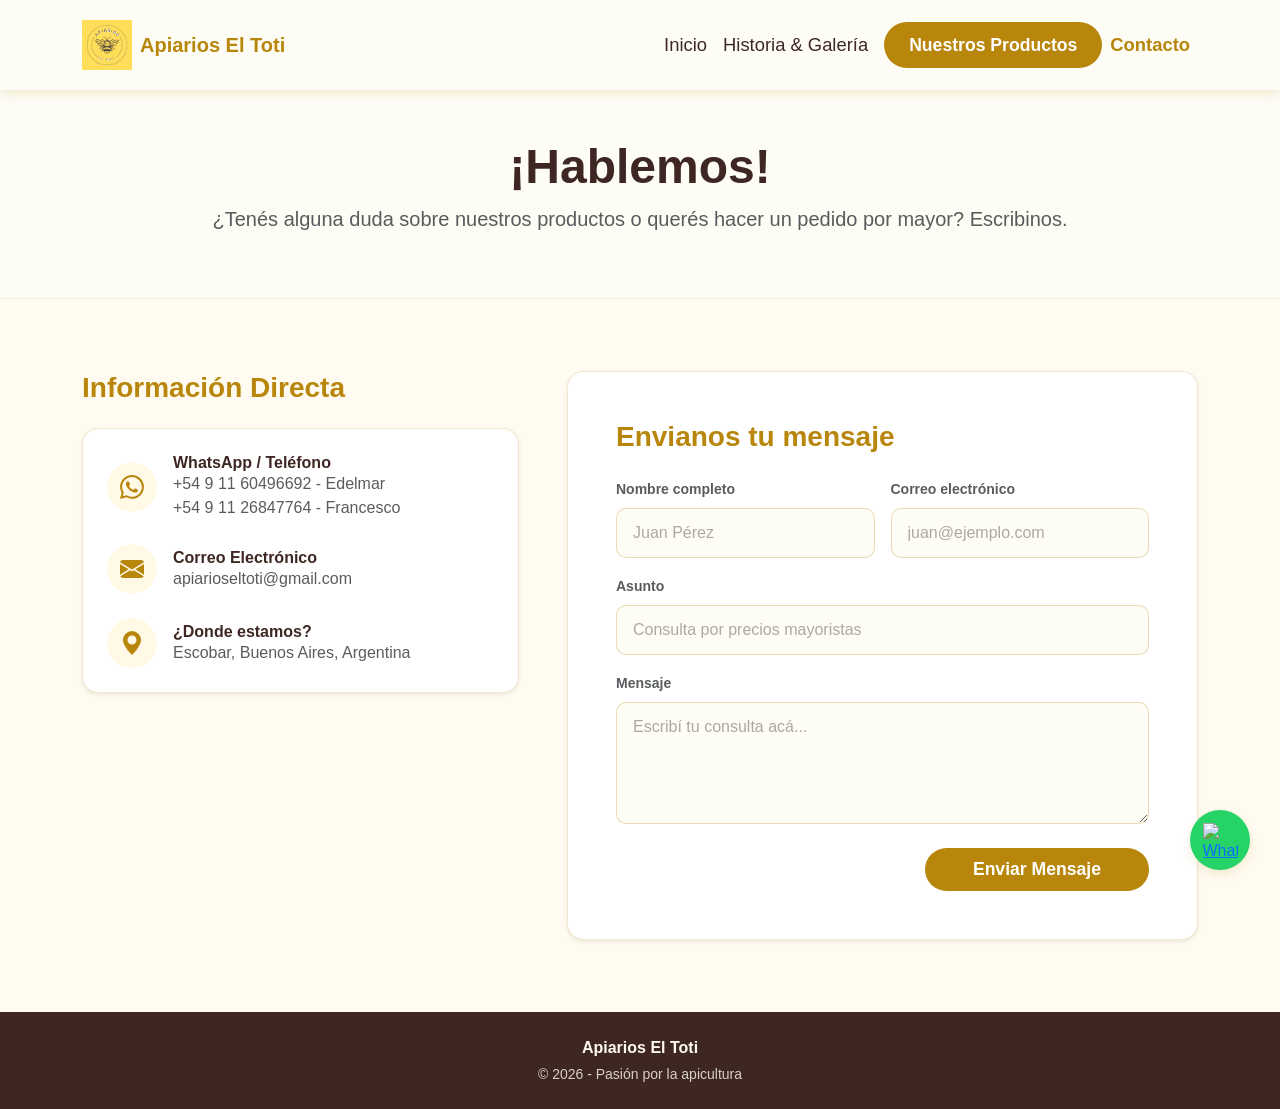
==== paginas/contacto.html @ 260c7772 "Primer lanzamiento" ====
<!DOCTYPE html>
<html lang="es">
  <head>
    <meta charset="UTF-8" />
    <meta name="viewport" content="width=device-width, initial-scale=1.0" />
    <title>Contacto - Apiarios El Toti</title>

    <link rel="icon" href="../multimedia/favicon.png?v=2" type="image/png" />

    <meta
      name="description"
      content="Apiarios El Toti: Miel 100% pura y artesanal directo del campo a tu mesa. Más de 20 años de tradición cuidando nuestras abejas."
    />
    <meta
      name="keywords"
      content="miel, miel pura, polen, apiario, miel artesanal, comprar miel"
    />
    <meta name="author" content="Apiarios El Toti" />

    <meta property="og:title" content="Apiarios El Toti - Miel 100% Pura" />
    <meta
      property="og:description"
      content="Directo del campo a tu mesa. Descubrí el verdadero sabor de la naturaleza."
    />
    <meta
      property="og:image"
      content="../multimedia/Productos_generales.jpeg"
    />
    <meta property="og:type" content="website" />

    <link
      href="https://cdn.jsdelivr.net/npm/bootstrap@5.3.0/dist/css/bootstrap.min.css"
      rel="stylesheet"
    />
    <link rel="stylesheet" href="../css/style.css" />
  </head>

  <body class="d-flex flex-column min-vh-100">
    <header class="header sticky-top">
      <nav class="navbar navbar-expand-lg">
        <div class="container">
          <a
            class="navbar-brand d-flex align-items-center"
            href="../index.html"
          >
            <img
              src="../multimedia/nuevo_logo.png"
              alt="Logo"
              width="50"
              class="me-2"
            />
            <span style="color: #b8860b; font-weight: bold"
              >Apiarios El Toti</span
            >
          </a>
          <button
            class="navbar-toggler"
            type="button"
            data-bs-toggle="collapse"
            data-bs-target="#navbarNav"
          >
            <span class="navbar-toggler-icon"></span>
          </button>
          <div
            class="collapse navbar-collapse justify-content-end"
            id="navbarNav"
          >
            <ul class="navbar-nav align-items-center">
              <li class="nav-item">
                <a class="nav-link" href="../index.html">Inicio</a>
              </li>
              <li class="nav-item">
                <a class="nav-link" href="nosotros.html">Historia & Galería</a>
              </li>
              <li class="nav-item">
                <a class="btn btn-miel ms-2" href="productos.html"
                  >Nuestros Productos</a
                >
              </li>
              <li class="nav-item">
                <a class="nav-link active" href="#">Contacto</a>
              </li>
            </ul>
          </div>
        </div>
      </nav>
    </header>

    <section
      class="py-5 bg-soft-ivory text-center border-bottom"
      style="border-color: rgba(184, 134, 11, 0.1) !important"
    >
      <div class="container">
        <h1 class="display-5 fw-bold" style="color: #3e2723">¡Hablemos!</h1>
        <p class="lead text-muted">
          ¿Tenés alguna duda sobre nuestros productos o querés hacer un pedido
          por mayor? Escribinos.
        </p>
      </div>
    </section>

    <section class="py-5 flex-grow-1">
      <div class="container py-4">
        <div class="row g-5">
          <div class="col-lg-5">
            <h3 class="fw-bold mb-4" style="color: #b8860b">
              Información Directa
            </h3>

            <div
              class="contact-info-card p-4 mb-4 shadow-sm bg-white rounded-4 border"
              style="border-color: rgba(184, 134, 11, 0.2) !important"
            >
              <div class="d-flex align-items-center mb-4">
                <div
                  class="icon-circle bg-warning bg-opacity-10 text-warning d-flex align-items-center justify-content-center rounded-circle me-3"
                  style="width: 50px; height: 50px"
                >
                  <svg
                    xmlns="http://www.w3.org/2000/svg"
                    width="24"
                    height="24"
                    fill="#B8860B"
                    class="bi bi-whatsapp"
                    viewBox="0 0 16 16"
                  >
                    <path
                      d="M13.601 2.326A7.85 7.85 0 0 0 7.994 0C3.627 0 .068 3.558.064 7.926c0 1.399.366 2.76 1.057 3.965L0 16l4.204-1.102a7.9 7.9 0 0 0 3.79.965h.004c4.368 0 7.926-3.558 7.93-7.93A7.9 7.9 0 0 0 13.6 2.326zM7.994 14.521a6.6 6.6 0 0 1-3.356-.92l-.24-.144-2.494.654.666-2.433-.156-.251a6.56 6.56 0 0 1-1.007-3.505c0-3.626 2.957-6.584 6.591-6.584a6.56 6.56 0 0 1 4.66 1.931 6.56 6.56 0 0 1 1.928 4.66c-.004 3.639-2.961 6.592-6.592 6.592m3.615-4.934c-.197-.099-1.17-.578-1.353-.646-.182-.065-.315-.099-.445.099-.133.197-.513.646-.627.775-.114.133-.232.148-.43.05-.197-.1-.836-.308-1.592-.985-.59-.525-.985-1.175-1.103-1.372-.114-.198-.011-.304.088-.403.087-.088.197-.232.296-.346.1-.114.133-.198.198-.33.065-.134.034-.248-.015-.347-.05-.099-.445-1.076-.612-1.47-.16-.389-.323-.335-.445-.34-.114-.007-.247-.007-.38-.007a.73.73 0 0 0-.529.247c-.182.198-.691.677-.691 1.654s.71 1.916.81 2.049c.098.133 1.394 2.132 3.383 2.992.47.205.84.326 1.129.418.475.152.904.129 1.246.08.38-.058 1.171-.48 1.338-.943.164-.464.164-.86.114-.943-.049-.084-.182-.133-.38-.232"
                    />
                  </svg>
                </div>
                <div>
                  <h6 class="mb-0 fw-bold" style="color: #3e2723">
                    WhatsApp / Teléfono
                  </h6>
                  <p class="mb-0 text-muted">
                    +54 9 11 60496692 - Edelmar <br />
                    +54 9 11 26847764 - Francesco
                  </p>
                </div>
              </div>

              <div class="d-flex align-items-center mb-4">
                <div
                  class="icon-circle bg-warning bg-opacity-10 text-warning d-flex align-items-center justify-content-center rounded-circle me-3"
                  style="width: 50px; height: 50px"
                >
                  <svg
                    xmlns="http://www.w3.org/2000/svg"
                    width="24"
                    height="24"
                    fill="#B8860B"
                    class="bi bi-envelope-fill"
                    viewBox="0 0 16 16"
                  >
                    <path
                      d="M.05 3.555A2 2 0 0 1 2 2h12a2 2 0 0 1 1.95 1.555L8 8.414zM0 4.697v7.104l5.803-3.558zM6.761 8.83l-6.57 4.027A2 2 0 0 0 2 14h12a2 2 0 0 0 1.808-1.144l-6.57-4.027L8 9.586zm3.436-.586L16 11.801V4.697z"
                    />
                  </svg>
                </div>
                <div>
                  <h6 class="mb-0 fw-bold" style="color: #3e2723">
                    Correo Electrónico
                  </h6>
                  <p class="mb-0 text-muted">apiarioseltoti@gmail.com</p>
                </div>
              </div>

              <div class="d-flex align-items-center">
                <div
                  class="icon-circle bg-warning bg-opacity-10 text-warning d-flex align-items-center justify-content-center rounded-circle me-3"
                  style="width: 50px; height: 50px"
                >
                  <svg
                    xmlns="http://www.w3.org/2000/svg"
                    width="24"
                    height="24"
                    fill="#B8860B"
                    class="bi bi-geo-alt-fill"
                    viewBox="0 0 16 16"
                  >
                    <path
                      d="M8 16s6-5.686 6-10A6 6 0 0 0 2 6c0 4.314 6 10 6 10m0-7a3 3 0 1 1 0-6 3 3 0 0 1 0 6"
                    />
                  </svg>
                </div>
                <div>
                  <h6 class="mb-0 fw-bold" style="color: #3e2723">
                    ¿Donde estamos?
                  </h6>
                  <p class="mb-0 text-muted">
                    Escobar, Buenos Aires, Argentina
                  </p>
                </div>
              </div>
            </div>
          </div>

          <div class="col-lg-7">
            <div
              class="card border-0 shadow-sm rounded-4 bg-white"
              style="border: 1px solid rgba(184, 134, 11, 0.2) !important"
            >
              <div class="card-body p-4 p-md-5">
                <h3 class="fw-bold mb-4" style="color: #b8860b">
                  Envianos tu mensaje
                </h3>
                <form
                  action="https://formsubmit.co/apiarioseltoti@gmail.com"
                  method="POST"
                >
                  <input type="hidden" name="_captcha" value="false" />
                  <input
                    type="hidden"
                    name="_subject"
                    value="¡Nuevo mensaje de la web de Apiarios El Toti!"
                  />

                  <div class="row g-3">
                    <div class="col-md-6">
                      <label
                        for="nombre"
                        class="form-label text-muted small fw-bold"
                        >Nombre completo</label
                      >
                      <input
                        type="text"
                        name="nombre"
                        class="form-control custom-input"
                        id="nombre"
                        placeholder="Juan Pérez"
                        required
                      />
                    </div>
                    <div class="col-md-6">
                      <label
                        for="email"
                        class="form-label text-muted small fw-bold"
                        >Correo electrónico</label
                      >
                      <input
                        type="email"
                        name="email"
                        class="form-control custom-input"
                        id="email"
                        placeholder="juan@ejemplo.com"
                        required
                      />
                    </div>
                    <div class="col-12">
                      <label
                        for="asunto"
                        class="form-label text-muted small fw-bold"
                        >Asunto</label
                      >
                      <input
                        type="text"
                        name="asunto"
                        class="form-control custom-input"
                        id="asunto"
                        placeholder="Consulta por precios mayoristas"
                      />
                    </div>
                    <div class="col-12">
                      <label
                        for="mensaje"
                        class="form-label text-muted small fw-bold"
                        >Mensaje</label
                      >
                      <textarea
                        name="mensaje"
                        class="form-control custom-input"
                        id="mensaje"
                        rows="4"
                        placeholder="Escribí tu consulta acá..."
                        required
                      ></textarea>
                    </div>
                    <div class="col-12 mt-4 text-end">
                      <button
                        type="submit"
                        class="btn btn-miel rounded-pill px-5 py-2"
                      >
                        Enviar Mensaje
                      </button>
                    </div>
                  </div>
                </form>
              </div>
            </div>
          </div>
        </div>
      </div>
    </section>

    <footer class="footer-organic text-center">
      <div class="container">
        <p class="mb-1 fw-bold">Apiarios El Toti</p>
        <p class="mb-0 small" style="opacity: 0.8">
          &copy; 2026 - Pasión por la apicultura
        </p>
      </div>
    </footer>

    <a
      href="https://wa.me/5491126847764"
      class="whatsapp-float"
      target="_blank"
    >
      <img
        src="https://upload.wikimedia.org/wikipedia/commons/6/6b/WhatsApp.svg"
        alt="WhatsApp"
      />
    </a>

    <script src="https://cdn.jsdelivr.net/npm/bootstrap@5.3.0/dist/js/bootstrap.bundle.min.js"></script>
  </body>
</html>
---- css/style.css ----
@charset "UTF-8";
/* --- CONFIGURACIÓN BASE --- */
body {
  background-color: #fffbf0;
  color: #4a3b2a;
  font-family: "Segoe UI", Tahoma, Geneva, Verdana, sans-serif;
}

.bg-soft-ivory {
  background-color: #fdfcf5;
}

/* --- BOTONES GLOBALES (Ahora funcionan en toda la página) --- */
.btn-miel {
  font-size: 1.1rem;
  font-weight: 600;
  padding: 10px 25px;
  background-color: #b8860b;
  color: white;
  border-radius: 50px;
  border: none;
  transition: all 0.3s ease-in-out;
}
.btn-miel:hover {
  background-color: #926b09;
  transform: translateY(-2px);
  color: white;
}

.btn-outline-miel {
  font-size: 1.1rem;
  font-weight: 600;
  padding: 10px 25px;
  background-color: transparent;
  color: #3e2723;
  border: 2px solid #b8860b;
  border-radius: 50px;
  transition: all 0.3s ease-in-out;
}
.btn-outline-miel:hover {
  background-color: #b8860b;
  color: white;
  transform: translateY(-2px);
}

/* --- NAVBAR (Menú) --- */
.navbar {
  padding: 15px 0;
  background-color: #fdfcf5;
  box-shadow: 0 4px 10px rgba(184, 134, 11, 0.15);
}
.navbar .nav-link {
  font-size: 1.15rem;
  font-weight: 500;
  color: #3e2723;
  padding: 0 15px;
  transition: all 0.3s ease-in-out;
}
.navbar .nav-link:hover, .navbar .nav-link.active {
  color: #b8860b;
  font-weight: 700;
}

/* --- FOOTER ORGÁNICO --- */
.footer-organic {
  background-color: #3e2723;
  color: #fffbf0;
  margin-top: auto;
  padding: 1.5rem 0;
}
.footer-organic p {
  margin: 0;
}

/* --- BOTÓN WHATSAPP --- */
.whatsapp-float {
  position: fixed;
  bottom: 30px;
  right: 30px;
  z-index: 9999;
  width: 60px;
  height: 60px;
  background-color: #25d366;
  border-radius: 50%;
  display: flex;
  align-items: center;
  justify-content: center;
  box-shadow: 0 4px 10px rgba(184, 134, 11, 0.15);
  transition: all 0.3s ease-in-out;
}
.whatsapp-float:hover {
  transform: scale(1.1);
}
.whatsapp-float img {
  width: 35px;
  height: 35px;
  -o-object-fit: contain;
     object-fit: contain;
}

.product-card {
  /* 1. Borde sutil para TODAS las tarjetas */
  border: 1px solid rgba(184, 134, 11, 0.2) !important;
  border-radius: 15px !important;
  /* 2. Fondo blanco puro: Esto hace que resalten perfectamente contra el fondo crema de la web */
  background-color: #ffffff !important;
  box-shadow: 0 4px 6px rgba(0, 0, 0, 0.05) !important;
  transition: transform 0.3s ease, box-shadow 0.3s ease !important;
  overflow: hidden !important;
  /* 3. ¡Recuperamos el borde del producto destacado! */
}
.product-card.border-warning {
  border: 2px solid #b8860b !important; /* Borde más grueso y del color de tu marca */
}
.product-card:hover {
  transform: translateY(-12px) !important;
  box-shadow: 0 15px 30px rgba(184, 134, 11, 0.2) !important;
  z-index: 10;
}
.product-card .img-wrapper {
  overflow: hidden;
  height: 220px;
  background-color: transparent;
}
.product-card .img-wrapper img {
  transition: transform 0.5s ease !important;
  height: 100%;
  width: 100%;
  -o-object-fit: contain;
     object-fit: contain;
  padding: 1rem;
}
.product-card:hover .img-wrapper img {
  transform: scale(1.1) !important;
}

.rounded-bl-3 {
  border-bottom-left-radius: 10px;
  background-color: #b8860b !important;
  color: white !important;
}

/* Detalle coqueto para la foto de "Historia" */
.rotate-img {
  transform: rotate(3deg);
  border: 8px solid #ffffff;
  transition: all 0.3s ease-in-out;
}
.rotate-img:hover {
  transform: rotate(0deg) scale(1.02);
}

/* Efectos para las fotos de la Galería */
.gallery-item {
  position: relative;
  overflow: hidden;
  border-radius: 15px;
  cursor: pointer;
  background-color: #fdfcf5;
}
.gallery-item img {
  width: 100%;
  height: 300px;
  -o-object-fit: cover;
     object-fit: cover;
  transition: transform 0.6s ease;
}
.gallery-item .overlay {
  position: absolute;
  bottom: 0;
  left: 0;
  right: 0;
  background: rgba(184, 134, 11, 0.85);
  color: white;
  overflow: hidden;
  width: 100%;
  height: 0;
  transition: 0.4s ease-in-out;
  display: flex;
  align-items: center;
  justify-content: center;
}
.gallery-item:hover img {
  transform: scale(1.1);
}
.gallery-item:hover .overlay {
  height: 100%;
}

/* --- GRILLA DETRÁS DE ESCENA --- */
.photo-grid {
  display: grid;
  /* Este es el truco: crea columnas automáticas que no bajan de 280px de ancho */
  grid-template-columns: repeat(auto-fill, minmax(280px, 1fr));
  gap: 1.5rem;
}
.photo-grid .photo-card {
  border-radius: 15px;
  overflow: hidden;
  background-color: #ffffff;
  border: 1px solid rgba(184, 134, 11, 0.2);
  box-shadow: 0 4px 6px rgba(0, 0, 0, 0.05);
  transition: transform 0.3s ease, box-shadow 0.3s ease;
  /* Esto fuerza a que TODAS las cajas sean perfectamente cuadradas, 
       sin importar si subís una foto vertical o apaisada */
  aspect-ratio: 1/1;
}
.photo-grid .photo-card img {
  width: 100%;
  height: 100%;
  -o-object-fit: cover;
     object-fit: cover;
  transition: transform 0.5s ease;
}
.photo-grid .photo-card:hover {
  transform: translateY(-8px);
  box-shadow: 0 15px 30px rgba(184, 134, 11, 0.25);
  z-index: 2;
}
.photo-grid .photo-card:hover img {
  transform: scale(1.08);
}

/* Estilo para los campos del formulario (Inputs) */
.custom-input {
  background-color: #fdfcf5;
  border: 1px solid rgba(184, 134, 11, 0.3);
  border-radius: 10px;
  padding: 0.75rem 1rem;
  color: #3e2723;
  transition: all 0.3s ease-in-out;
}
.custom-input:focus {
  background-color: #ffffff;
  border-color: #b8860b;
  box-shadow: 0 0 0 0.25rem rgba(184, 134, 11, 0.25);
  outline: 0;
}
.custom-input::-moz-placeholder {
  color: #a0938b;
  opacity: 0.8;
}
.custom-input::placeholder {
  color: #a0938b;
  opacity: 0.8;
}

/* Animación sutil para los iconos de información */
.contact-info-card {
  transition: all 0.3s ease-in-out;
}
.contact-info-card .icon-circle {
  transition: transform 0.3s ease;
}
.contact-info-card:hover .icon-circle {
  transform: scale(1.15) rotate(5deg);
}/*# sourceMappingURL=style.css.map */
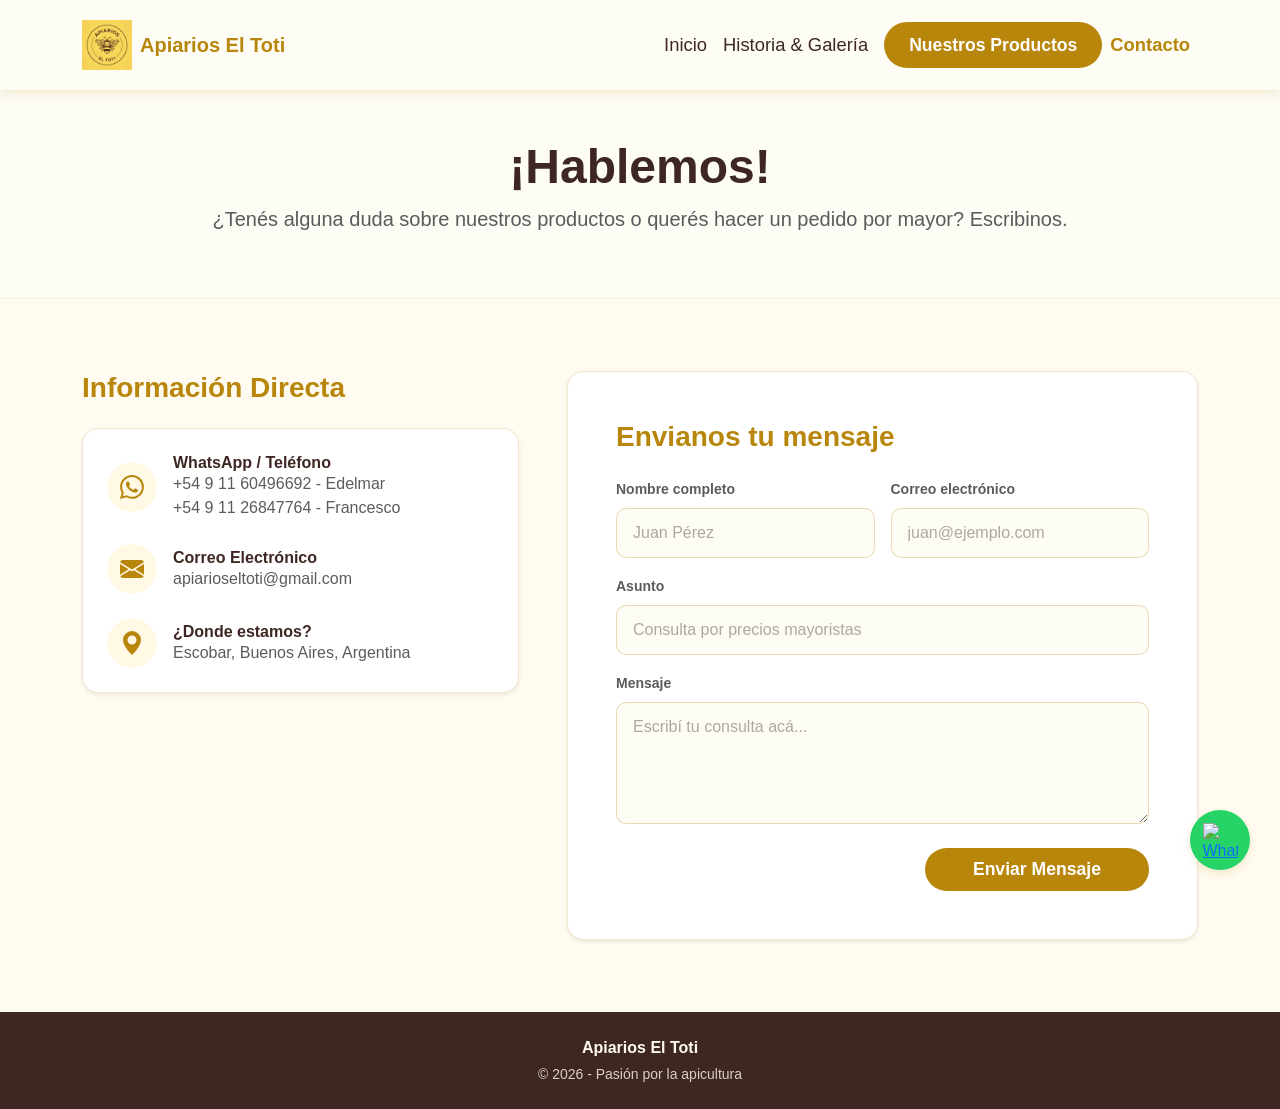
==== commit cde6cc47: "Mejora del logo" ====
--- a/paginas/contacto.html
+++ b/paginas/contacto.html
@@ -44,7 +44,7 @@
             href="../index.html"
           >
             <img
-              src="../multimedia/nuevo_logo.png"
+              src="../multimedia/nuevo_logo_v2.jpg"
               alt="Logo"
               width="50"
               class="me-2"
